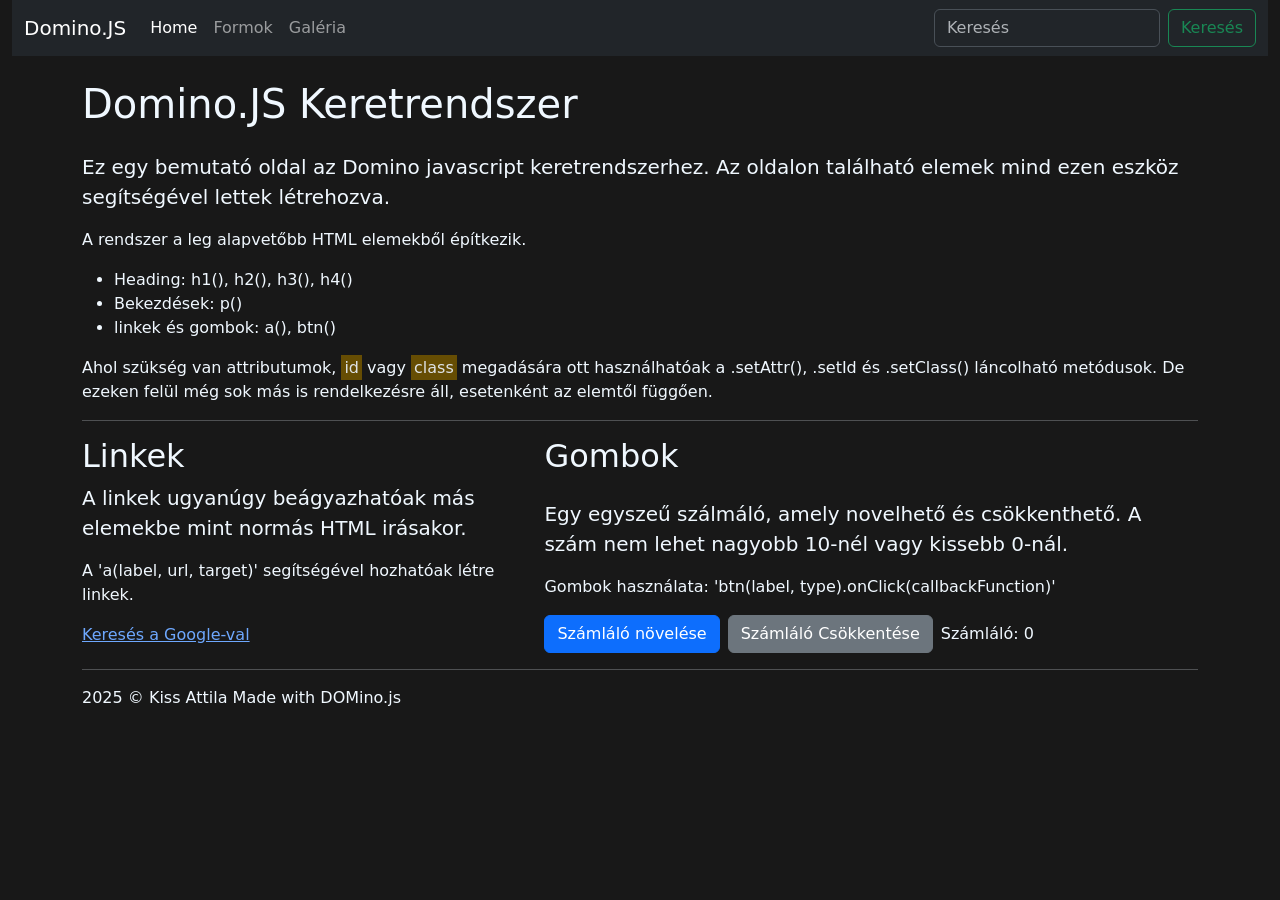
==== example/index.html @ 4b946b1a "ready-set-go" ====
<!doctype html>
<html lang="en" data-bs-theme="dark">

<head>
    <meta charset="utf-8">
    <meta name="viewport" content="width=device-width, initial-scale=1">
    <title>Bootstrap demo</title>

    <!-- Bootstrap CSS -->
    <link href="https://cdn.jsdelivr.net/npm/bootstrap@5.3.8/dist/css/bootstrap.min.css" rel="stylesheet"
        integrity="sha384-sRIl4kxILFvY47J16cr9ZwB07vP4J8+LH7qKQnuqkuIAvNWLzeN8tE5YBujZqJLB" crossorigin="anonymous">

    <!-- Custom CSS -->
    <link rel="stylesheet" href="static/css/style.css">
</head>

<body>
    <!-- Modal -->
    <div class="modal fade" id="exampleModal" tabindex="-1" aria-labelledby="exampleModalLabel" aria-hidden="true">
        <div class="modal-dialog">
            <div class="modal-content">
                <div class="modal-header">
                    <h5 class="modal-title" id="exampleModalLabel">Modal title</h5>
                    <button type="button" class="btn-close" data-bs-dismiss="modal" aria-label="Close"></button>
                </div>
                <div class="modal-body" id="modal-body">
                    ...
                </div>
            </div>
        </div>
    </div>

    <!-- App root -->
    <div id="root"></div>

    <!-- Bootstrap JS -->
    <script src="https://cdn.jsdelivr.net/npm/bootstrap@5.3.8/dist/js/bootstrap.bundle.min.js"
        integrity="sha384-FKyoEForCGlyvwx9Hj09JcYn3nv7wiPVlz7YYwJrWVcXK/BmnVDxM+D2scQbITxI"
        crossorigin="anonymous"></script>

    <!-- Custom JS -->
    <script src="static/js/domino.js"></script>
    <script src="static/js/app.js"></script>
</body>

</html>
---- example/static/css/style.css ----
html,
body {
    background-color: #181818;
    color: aliceblue;
}

img {
    width: 250px;
}
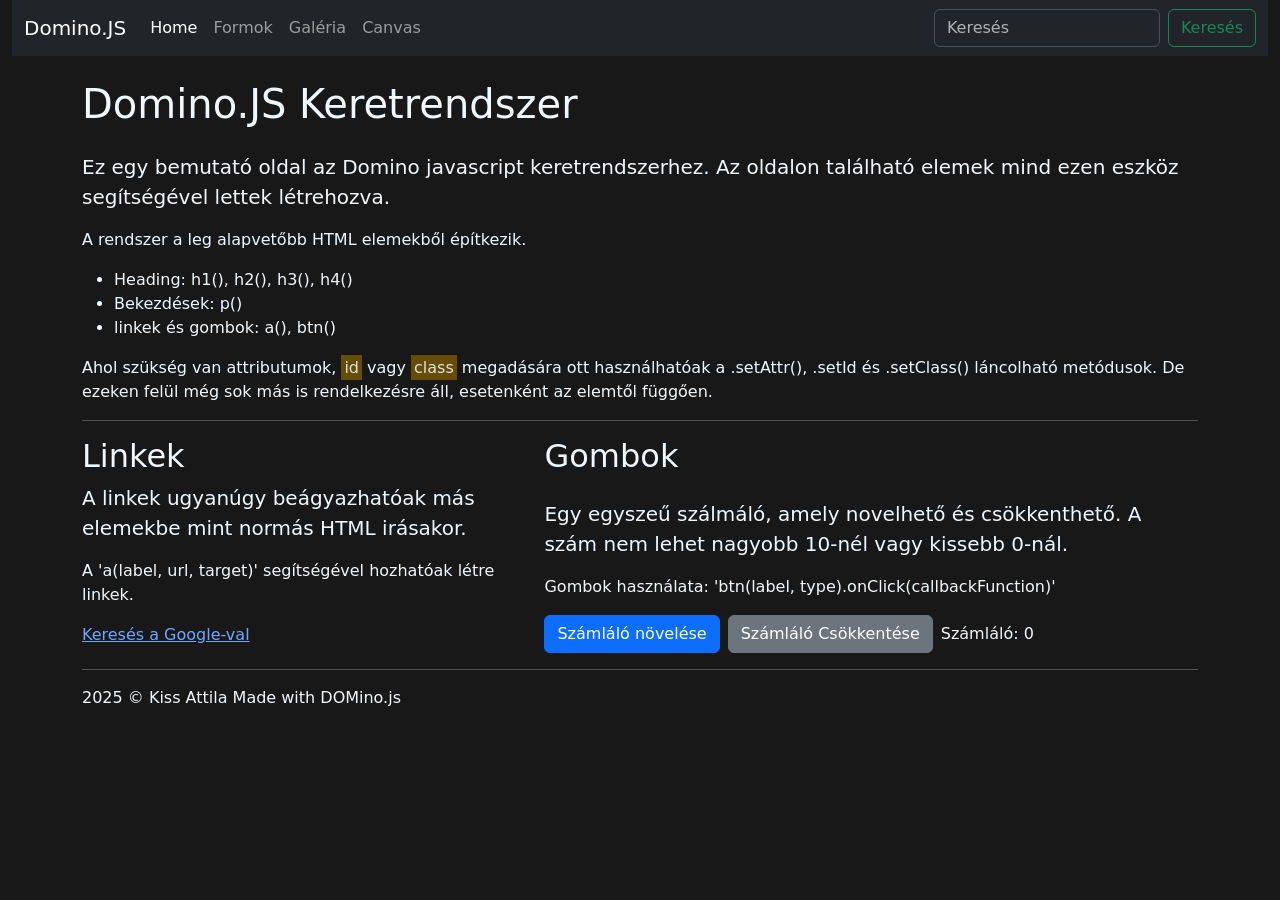
==== commit b09cd406: "Update project with latest changes - made various improvements and fixes - updated examples and stat" ====
--- a/example/index.html
+++ b/example/index.html
@@ -40,6 +40,7 @@
 
     <!-- Custom JS -->
     <script src="static/js/domino.js"></script>
+    <script src="static/js/cv.js"></script>
     <script src="static/js/app.js"></script>
 </body>
 
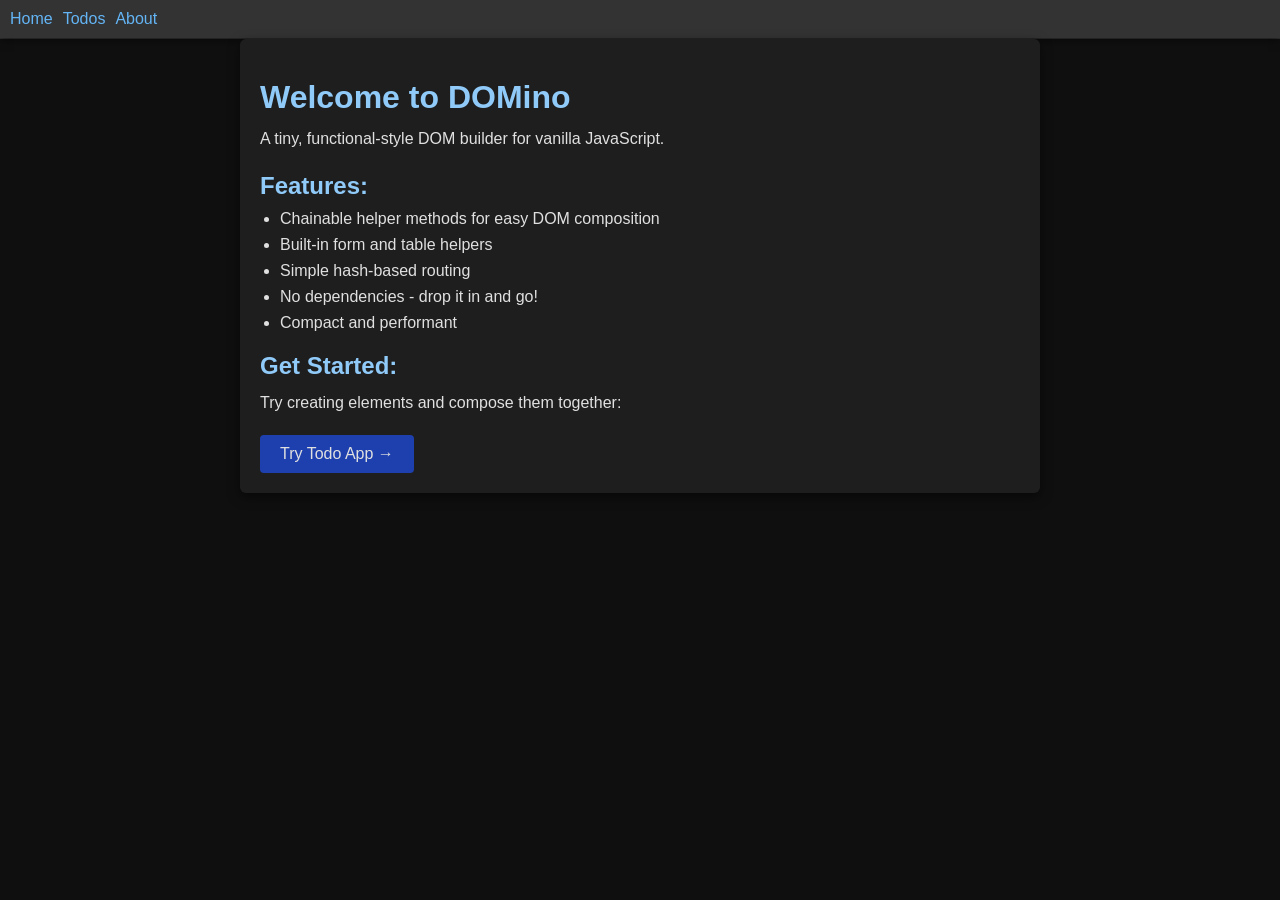
==== commit 037305c7: "Refactor DOM builder API names and generate simple tag factories Rename and clarify chainable helper" ====
--- a/example/index.html
+++ b/example/index.html
@@ -1,47 +1,128 @@
 <!doctype html>
-<html lang="en" data-bs-theme="dark">
+<html lang="en">
+  <head>
+    <meta charset="UTF-8" />
+    <meta name="viewport" content="width=device-width, initial-scale=1.0" />
+    <title>DOMino Example App</title>
+    <style>
+      * {
+        margin: 0;
+        padding: 0;
+        box-sizing: border-box;
+      }
 
-<head>
-    <meta charset="utf-8">
-    <meta name="viewport" content="width=device-width, initial-scale=1">
-    <title>Bootstrap demo</title>
+      body {
+        font-family:
+          -apple-system, BlinkMacSystemFont, "Segoe UI", "Roboto", "Oxygen",
+          "Ubuntu", "Cantarell", "Fira Sans", "Droid Sans", "Helvetica Neue",
+          sans-serif;
+        -webkit-font-smoothing: antialiased;
+        -moz-osx-font-smoothing: grayscale;
+        background-color: #0f0f0f;
+        color: #e0e0e0;
+      }
 
-    <!-- Bootstrap CSS -->
-    <link href="https://cdn.jsdelivr.net/npm/bootstrap@5.3.8/dist/css/bootstrap.min.css" rel="stylesheet"
-        integrity="sha384-sRIl4kxILFvY47J16cr9ZwB07vP4J8+LH7qKQnuqkuIAvNWLzeN8tE5YBujZqJLB" crossorigin="anonymous">
+      header {
+        background-color: #1a1a1a;
+        border-bottom: 1px solid #333;
+      }
 
-    <!-- Custom CSS -->
-    <link rel="stylesheet" href="static/css/style.css">
-</head>
+      header nav {
+        box-shadow: 0 2px 8px rgba(0, 0, 0, 0.5);
+        background-color: #1a1a1a;
+      }
 
-<body>
-    <!-- Modal -->
-    <div class="modal fade" id="exampleModal" tabindex="-1" aria-labelledby="exampleModalLabel" aria-hidden="true">
-        <div class="modal-dialog">
-            <div class="modal-content">
-                <div class="modal-header">
-                    <h5 class="modal-title" id="exampleModalLabel">Modal title</h5>
-                    <button type="button" class="btn-close" data-bs-dismiss="modal" aria-label="Close"></button>
-                </div>
-                <div class="modal-body" id="modal-body">
-                    ...
-                </div>
-            </div>
-        </div>
-    </div>
+      header nav a {
+        color: #64b5f6 !important;
+        text-decoration: none;
+        transition:
+          color 0.2s,
+          opacity 0.2s;
+      }
 
-    <!-- App root -->
+      header nav a:hover {
+        color: #90caf9 !important;
+        opacity: 1;
+      }
+
+      main {
+        background-color: #1e1e1e;
+        border-radius: 6px;
+        box-shadow: 0 4px 12px rgba(0, 0, 0, 0.5);
+      }
+
+      h1,
+      h2,
+      h3 {
+        margin-top: 20px;
+        margin-bottom: 10px;
+        color: #90caf9;
+      }
+
+      p {
+        line-height: 1.6;
+        margin-bottom: 15px;
+        color: #e0e0e0;
+      }
+
+      ul {
+        margin-left: 20px;
+      }
+
+      li {
+        margin-bottom: 8px;
+        color: #e0e0e0;
+      }
+
+      input[type="text"],
+      input[type="checkbox"] {
+        font-family: inherit;
+        background-color: #2a2a2a;
+        color: #e0e0e0;
+        border: 1px solid #444;
+        border-radius: 3px;
+        padding: 6px 8px;
+      }
+
+      input[type="text"]:focus,
+      input[type="checkbox"]:focus {
+        outline: none;
+        border-color: #64b5f6;
+        box-shadow: 0 0 4px rgba(100, 181, 246, 0.3);
+      }
+
+      label {
+        color: #e0e0e0;
+      }
+
+      button {
+        transition:
+          background-color 0.2s,
+          box-shadow 0.2s;
+        border: none;
+        border-radius: 4px;
+        font-weight: 500;
+        cursor: pointer;
+      }
+
+      button:hover {
+        opacity: 1;
+        box-shadow: 0 2px 8px rgba(0, 0, 0, 0.3);
+      }
+
+      button:active {
+        transform: scale(0.98);
+      }
+
+      footer {
+        color: #888;
+      }
+    </style>
+  </head>
+  <body>
     <div id="root"></div>
 
-    <!-- Bootstrap JS -->
-    <script src="https://cdn.jsdelivr.net/npm/bootstrap@5.3.8/dist/js/bootstrap.bundle.min.js"
-        integrity="sha384-FKyoEForCGlyvwx9Hj09JcYn3nv7wiPVlz7YYwJrWVcXK/BmnVDxM+D2scQbITxI"
-        crossorigin="anonymous"></script>
-
-    <!-- Custom JS -->
-    <script src="static/js/domino.js"></script>
-    <script src="static/js/cv.js"></script>
-    <script src="static/js/app.js"></script>
-</body>
-
-</html>+    <script src="../domino.js"></script>
+    <script src="./app.js"></script>
+  </body>
+</html>
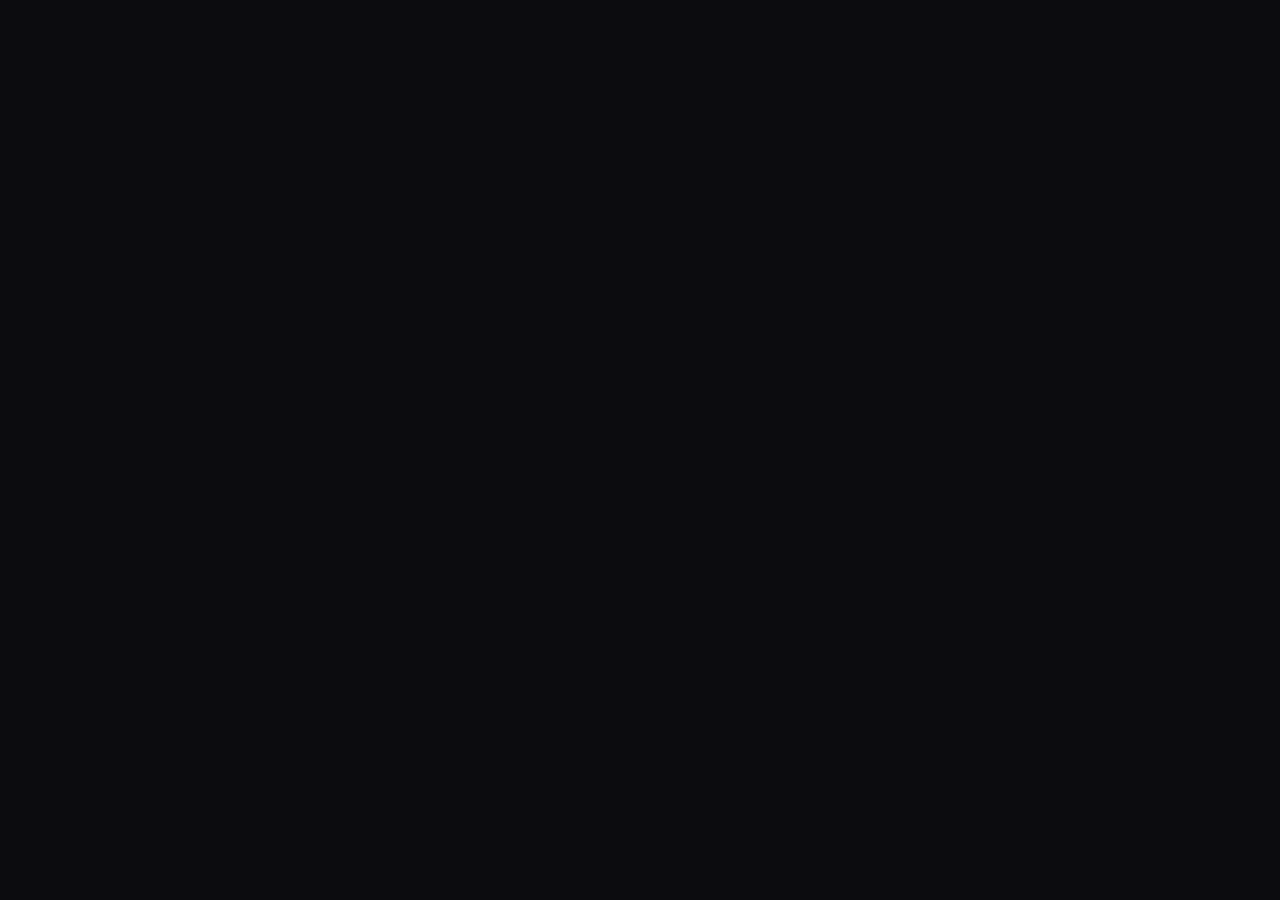
==== commit 4cb95090: "Refactors index.html, adds on input to select() - Moves style, from index.html, into a separate file" ====
--- a/example/index.html
+++ b/example/index.html
@@ -3,121 +3,10 @@
   <head>
     <meta charset="UTF-8" />
     <meta name="viewport" content="width=device-width, initial-scale=1.0" />
+
+    <link rel="stylesheet" href="style.css" />
+
     <title>DOMino Example App</title>
-    <style>
-      * {
-        margin: 0;
-        padding: 0;
-        box-sizing: border-box;
-      }
-
-      body {
-        font-family:
-          -apple-system, BlinkMacSystemFont, "Segoe UI", "Roboto", "Oxygen",
-          "Ubuntu", "Cantarell", "Fira Sans", "Droid Sans", "Helvetica Neue",
-          sans-serif;
-        -webkit-font-smoothing: antialiased;
-        -moz-osx-font-smoothing: grayscale;
-        background-color: #0f0f0f;
-        color: #e0e0e0;
-      }
-
-      header {
-        background-color: #1a1a1a;
-        border-bottom: 1px solid #333;
-      }
-
-      header nav {
-        box-shadow: 0 2px 8px rgba(0, 0, 0, 0.5);
-        background-color: #1a1a1a;
-      }
-
-      header nav a {
-        color: #64b5f6 !important;
-        text-decoration: none;
-        transition:
-          color 0.2s,
-          opacity 0.2s;
-      }
-
-      header nav a:hover {
-        color: #90caf9 !important;
-        opacity: 1;
-      }
-
-      main {
-        background-color: #1e1e1e;
-        border-radius: 6px;
-        box-shadow: 0 4px 12px rgba(0, 0, 0, 0.5);
-      }
-
-      h1,
-      h2,
-      h3 {
-        margin-top: 20px;
-        margin-bottom: 10px;
-        color: #90caf9;
-      }
-
-      p {
-        line-height: 1.6;
-        margin-bottom: 15px;
-        color: #e0e0e0;
-      }
-
-      ul {
-        margin-left: 20px;
-      }
-
-      li {
-        margin-bottom: 8px;
-        color: #e0e0e0;
-      }
-
-      input[type="text"],
-      input[type="checkbox"] {
-        font-family: inherit;
-        background-color: #2a2a2a;
-        color: #e0e0e0;
-        border: 1px solid #444;
-        border-radius: 3px;
-        padding: 6px 8px;
-      }
-
-      input[type="text"]:focus,
-      input[type="checkbox"]:focus {
-        outline: none;
-        border-color: #64b5f6;
-        box-shadow: 0 0 4px rgba(100, 181, 246, 0.3);
-      }
-
-      label {
-        color: #e0e0e0;
-      }
-
-      button {
-        transition:
-          background-color 0.2s,
-          box-shadow 0.2s;
-        border: none;
-        border-radius: 4px;
-        font-weight: 500;
-        cursor: pointer;
-      }
-
-      button:hover {
-        opacity: 1;
-        box-shadow: 0 2px 8px rgba(0, 0, 0, 0.3);
-      }
-
-      button:active {
-        transform: scale(0.98);
-      }
-
-      footer {
-        color: #888;
-      }
-    </style>
   </head>
   <body>
     <div id="root"></div>
--- a/example/style.css
+++ b/example/style.css
@@ -0,0 +1,369 @@
+@import url("https://fonts.googleapis.com/css2?family=JetBrains+Mono:wght@400;600;700&family=Syne:wght@400;700;800&display=swap");
+
+/* ==================================================
+   Variables
+================================================== */
+:root {
+  --bg: #0c0c0f;
+  --surface: #16161c;
+  --surface2: #1e1e26;
+  --border: #2a2a38;
+  --accent: #7c6af7;
+  --accent2: #f76a8c;
+  --text: #e8e8f0;
+  --muted: #6b6b80;
+  --green: #4ade80;
+  --yellow: #fbbf24;
+  --red: #f87171;
+}
+
+/* ==================================================
+   Reset & Base
+================================================== */
+* {
+  margin: 0;
+  padding: 0;
+  box-sizing: border-box;
+}
+
+body {
+  background: var(--bg);
+  color: var(--text);
+  font-family: "Syne", sans-serif;
+  -webkit-font-smoothing: antialiased;
+  -moz-osx-font-smoothing: grayscale;
+  min-height: 100vh;
+}
+
+/* ==================================================
+   Typography
+================================================== */
+h1,
+h2,
+h3 {
+  font-weight: 800;
+  letter-spacing: -0.03em;
+  color: var(--text);
+  margin-top: 20px;
+  margin-bottom: 10px;
+}
+
+h1 {
+  font-size: 2rem;
+}
+h2 {
+  font-size: 1.3rem;
+}
+h3 {
+  font-size: 1.05rem;
+}
+
+p {
+  line-height: 1.7;
+  margin-bottom: 14px;
+  color: var(--text);
+}
+
+a {
+  color: var(--accent);
+  text-decoration: none;
+  transition: color 0.2s;
+}
+
+a:hover {
+  color: #9585ff;
+}
+
+ul,
+ol {
+  margin-left: 20px;
+  margin-bottom: 14px;
+}
+
+li {
+  margin-bottom: 6px;
+  line-height: 1.6;
+  color: var(--text);
+}
+
+/* ==================================================
+   Layout
+================================================== */
+#root {
+  min-height: 100vh;
+}
+
+header {
+  background: var(--surface);
+  border-bottom: 1px solid var(--border);
+  position: sticky;
+  top: 0;
+  z-index: 100;
+}
+
+header nav {
+  display: flex;
+  align-items: center;
+  padding: 14px 24px;
+  gap: 4px;
+  box-shadow: 0 2px 12px rgba(0, 0, 0, 0.4);
+}
+
+header nav a {
+  font-family: "JetBrains Mono", monospace;
+  font-size: 0.82rem;
+  font-weight: 600;
+  color: var(--muted) !important;
+  padding: 6px 12px;
+  border-radius: 6px;
+  transition:
+    color 0.2s,
+    background 0.2s;
+  letter-spacing: 0.04em;
+}
+
+header nav a:hover {
+  color: var(--text) !important;
+  background: var(--surface2);
+}
+
+main {
+  padding: 40px 24px;
+  max-width: 800px;
+  margin: 0 auto;
+}
+
+footer {
+  color: var(--muted);
+  font-family: "JetBrains Mono", monospace;
+  font-size: 0.78rem;
+}
+
+/* ==================================================
+   Code blocks (About oldalon)
+================================================== */
+.code-block {
+  background: var(--surface);
+  border: 1px solid var(--border);
+  border-radius: 8px;
+  padding: 14px 16px;
+  margin: 10px 0;
+  font-family: "JetBrains Mono", monospace;
+  font-size: 0.85rem;
+  color: var(--accent);
+}
+
+.code-block p {
+  margin-bottom: 4px;
+  color: var(--accent);
+}
+
+.code-block p:last-child {
+  margin-bottom: 0;
+}
+
+/* ==================================================
+   Buttons
+================================================== */
+button {
+  font-family: "JetBrains Mono", monospace;
+  font-size: 0.9rem;
+  font-weight: 600;
+  padding: 10px 22px;
+  border: none;
+  border-radius: 8px;
+  cursor: pointer;
+  transition: all 0.15s ease;
+}
+
+button:active {
+  transform: scale(0.96);
+}
+
+/* Primary */
+.btn-primary,
+button.primary {
+  background: var(--accent);
+  color: #fff;
+}
+.btn-primary:hover,
+button.primary:hover {
+  background: #9585ff;
+  box-shadow: 0 4px 16px rgba(124, 106, 247, 0.3);
+}
+
+/* Danger */
+.btn-danger,
+button.danger {
+  background: transparent;
+  color: var(--accent2);
+  border: 1px solid var(--accent2);
+}
+.btn-danger:hover,
+button.danger:hover {
+  background: rgba(247, 106, 140, 0.12);
+}
+
+/* Ghost */
+.btn-ghost,
+button.ghost {
+  background: transparent;
+  color: var(--muted);
+  border: 1px solid var(--border);
+}
+.btn-ghost:hover,
+button.ghost:hover {
+  color: var(--text);
+  border-color: var(--muted);
+}
+
+/* ==================================================
+   Forms & Inputs
+================================================== */
+input[type="text"],
+input[type="email"],
+input[type="password"],
+textarea,
+select {
+  font-family: "Syne", sans-serif;
+  font-size: 0.95rem;
+  background: var(--bg);
+  color: var(--text);
+  border: 1px solid var(--border);
+  border-radius: 8px;
+  padding: 10px 14px;
+  outline: none;
+  transition:
+    border-color 0.15s,
+    box-shadow 0.15s;
+  width: 100%;
+}
+
+input[type="text"]:focus,
+input[type="email"]:focus,
+input[type="password"]:focus,
+textarea:focus,
+select:focus {
+  border-color: var(--accent);
+  box-shadow: 0 0 0 3px rgba(124, 106, 247, 0.15);
+}
+
+input::placeholder,
+textarea::placeholder {
+  color: var(--muted);
+}
+
+input[type="checkbox"] {
+  accent-color: var(--accent);
+  width: 16px;
+  height: 16px;
+  cursor: pointer;
+}
+
+label {
+  color: var(--text);
+  font-size: 0.9rem;
+  font-weight: 700;
+}
+
+/* ==================================================
+   Todo List
+================================================== */
+.todo-form {
+  margin-bottom: 20px;
+  padding: 16px;
+  border: 1px solid var(--border);
+  border-radius: 10px;
+  background: var(--surface);
+}
+
+.todo-list {
+  list-style: none;
+  padding: 0;
+  margin: 0;
+  border: 1px solid var(--border);
+  border-radius: 10px;
+  overflow: hidden;
+}
+
+.todo-item {
+  display: flex;
+  align-items: center;
+  gap: 12px;
+  padding: 12px 16px;
+  background: var(--surface);
+  border-bottom: 1px solid var(--border);
+  transition: background 0.15s;
+}
+
+.todo-item:last-child {
+  border-bottom: none;
+}
+
+.todo-item:hover {
+  background: var(--surface2);
+}
+
+.todo-text {
+  flex: 1;
+  font-size: 0.95rem;
+}
+
+.todo-text.completed {
+  color: var(--muted);
+  text-decoration: line-through;
+}
+
+/* ==================================================
+   Counter
+================================================== */
+.counter-display {
+  font-size: 5rem;
+  font-weight: 800;
+  letter-spacing: -0.04em;
+  text-align: center;
+  padding: 20px 0;
+  transition: color 0.2s ease;
+  color: var(--text);
+}
+
+.counter-controls {
+  display: flex;
+  gap: 10px;
+  justify-content: center;
+  margin-top: 10px;
+}
+
+/* ==================================================
+   Feature boxes (About oldal)
+================================================== */
+.feature-box {
+  border: 1px solid var(--border);
+  border-radius: 10px;
+  padding: 20px;
+  margin: 16px 0;
+  background: var(--surface);
+}
+
+.feature-box h3 {
+  margin-top: 0;
+  color: var(--accent);
+  font-family: "JetBrains Mono", monospace;
+  font-size: 0.9rem;
+  letter-spacing: 0.04em;
+}
+
+/* ==================================================
+   Utility
+================================================== */
+.title {
+  color: var(--accent);
+}
+
+.text-muted {
+  color: var(--muted);
+}
+
+.text-mono {
+  font-family: "JetBrains Mono", monospace;
+}
